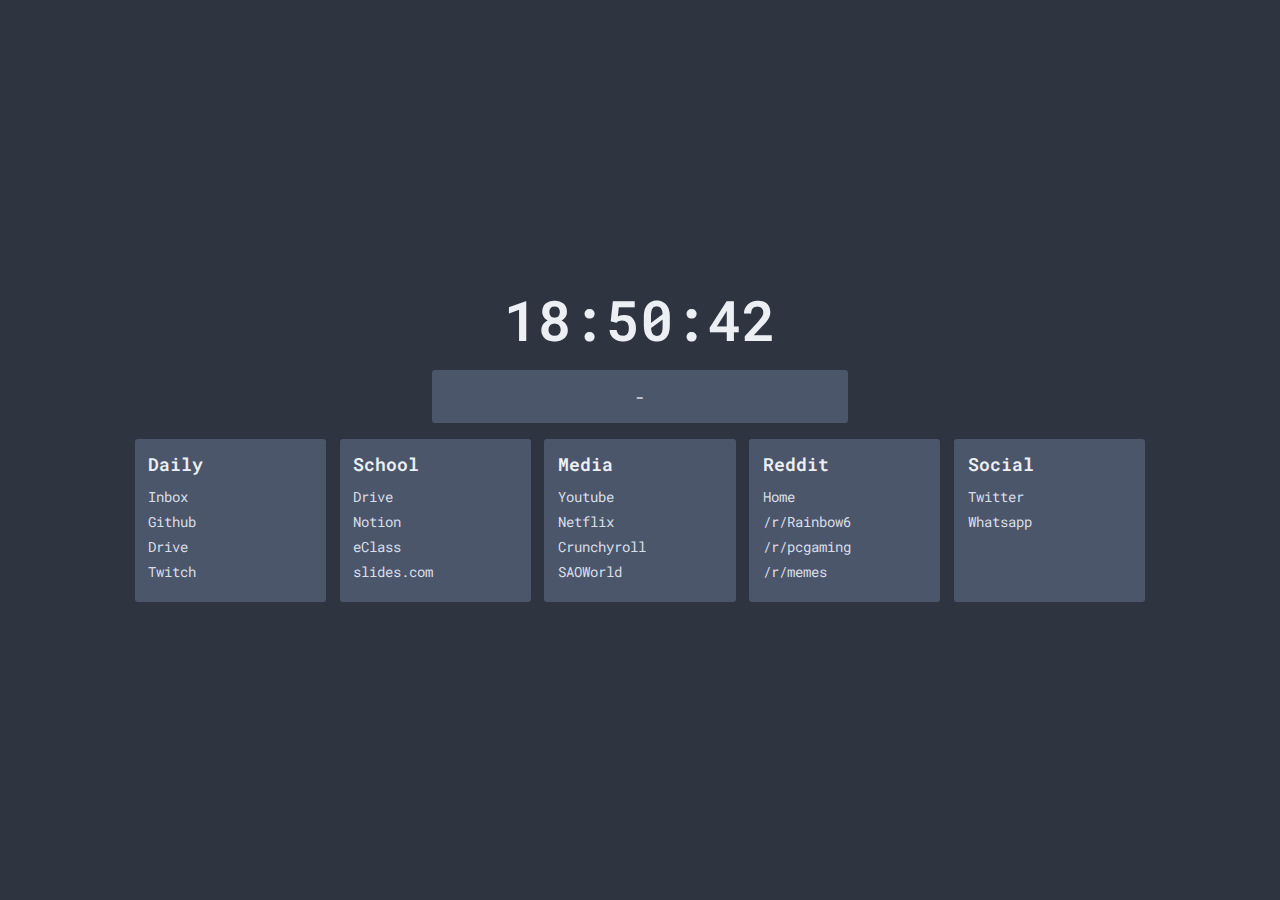
==== newtab.html @ 7ac5561f "Added newtab page version" ====
<!DOCTYPE html>
<html lang="en">

<head>
  <meta charset="UTF-8" />
  <meta name="viewport" content="width=device-width, initial-scale=1.0" />
  <meta http-equiv="X-UA-Compatible" content="ie=edge" />

  <title>Home</title>
  <link rel="stylesheet" href="styles.css" />
  <link href="favicon.png" rel="shortcut icon" type="image/x-icon" />
</head>

<body>
  <div id="search">
    <input id="search-field" type="text" name="search-field" onkeypress="return search(event)" />
  </div>
  <div class="container">
    <div id="clock"></div>
    <div class="weather-container">
      <div class="row">
        <div id="weather-description" class="inline"></div>
        <div class="inline">-</div>
        <div id="temp" class="inline"></div>
      </div>
    </div>
    <div class="bookmark-container">
      <div class="bookmark-set">
        <div class="bookmark-title">Daily</div>
        <div class="bookmark-inner-container">
          <a class="bookmark" href="https://inbox.google.com/" target="_self">Inbox</a>
          <a class="bookmark" href="https://github.com/" target="_self">Github</a>
          <a class="bookmark" href="https://drive.google.com/" target="_self">Drive</a>
          <a class="bookmark" href="https://twitch.com/" target="_self">Twitch</a>
          <a class="bookmark" href="https://icloud.com/" target="_self">iCloud</a>
        </div>
      </div>
      <div class="bookmark-set">
        <div class="bookmark-title">School</div>
        <div class="bookmark-inner-container">
          <a class="bookmark" href="https://drive.google.com/u/1/" target="_self">Drive</a>
          <a class="bookmark" href="https://notion.so" target="_self">Notion</a>
          <a class="bookmark" href="https://eclass.hkugac.edu.hk/" target="_self">eClass</a>
          <a class="bookmark" href="https://slides.com" target="_self">slides.com</a>
        </div>
      </div>
      <div class="bookmark-set">
        <div class="bookmark-title">Media</div>
        <div class="bookmark-inner-container">
          <a class="bookmark" href="https://youtube.com" target="_self">Youtube</a>
          <a class="bookmark" href="https://netflix.com" target="_self">Netflix</a>
          <a class="bookmark" href="https://crunchyroll.com" target="_self">Crunchyroll</a>
          <a class="bookmark" href="https://saoworld.com" target="_self">SAOWorld</a>
        </div>
      </div>
      <div class="bookmark-set">
        <div class="bookmark-title">
          Reddit
        </div>
        <div class="bookmark-inner-container">
          <a class="bookmark" href="https://reddit.com" target="_self">Home</a>
          <a class="bookmark" href="https://reddit.com/r/Rainbow6" target="_self">/r/Rainbow6</a>
          <a class="bookmark" href="https://reddit.com/r/pcgaming" target="_self">/r/pcgaming</a>
          <a class="bookmark" href="https://reddit.com/r/dankmemes" target="_self">/r/memes</a>
          <a class="bookmark" href="https://reddit.com/r/memes" target="_self">/r/memes</a>
          <a class="bookmark" href="https://reddit.com/r/pcmasterrace" target="_self">/r/pcmasterrace</a>
          <a class="bookmark" href="https://reddit.com/r/IAmA" target="_self">/r/IAmA</a>
          <a class="bookmark" href="https://reddit.com/r/AmItheAsshole" target="_self">/r/AmItheAsshole</a>
          <a class="bookmark" href="https://reddit.com/r/unixporn" target="_self">/r/unixporn</a>
          <a class="bookmark" href="https://reddit.com/r/trans" target="_self">/r/trans</a>
          <a class="bookmark" href="https://reddit.com/r/itsaunixsystem" target="_self">/r/itsaunixsystem</a>
          <a class="bookmark" href="https://reddit.com/r/overwatch" target="_self">/r/overwatch</a>
        </div>
      </div>
      <div class="bookmark-set">
        <div class="bookmark-title">Social</div>
        <div class="bookmark-inner-container">
          <a class="bookmark" href="https://twitter.com" target="_self">Twitter</a>
          <a class="bookmark" href="https://web.whatsapp.com" target="_self">Whatsapp</a>
        </div>
      </div>
    </div>
  </div>

  <script>
    // Search on enter key event
    function search(e) {
      if (e.keyCode == 13) {
        var val = document.getElementById("search-field").value;
        window.open("https://www.startpage.com/do/search?q=" + val);
      }
    }
    // Get current time and format
    function getTime() {
      let date = new Date(),
        min = date.getMinutes(),
        sec = date.getSeconds(),
        hour = date.getHours();

      return (
        "" +
        (hour < 10 ? "0" + hour : hour) +
        ":" +
        (min < 10 ? "0" + min : min) +
        ":" +
        (sec < 10 ? "0" + sec : sec)
      );
    }

    window.onload = () => {
      let xhr = new XMLHttpRequest();
      // Request to open weather map
      xhr.open(
        "GET",
        "http://api.openweathermap.org/data/2.5/weather?id=1819729&units=metric&appid=91c774966e11ab0c564b9c7efb8ad6fe"
      );
      xhr.onload = () => {
        if (xhr.readyState === 4) {
          if (xhr.status === 200) {
            let json = JSON.parse(xhr.responseText);
            console.log(json);
            document.getElementById("temp").innerHTML =
              json.main.temp.toFixed(0) + " C";
            document.getElementById("weather-description").innerHTML =
              json.weather[0].description;
          } else {
            console.log("error msg: " + xhr.status);
          }
        }
      };
      xhr.send();
      // Set up the clock
      document.getElementById("clock").innerHTML = getTime();
      // Set clock interval to tick clock
      setInterval(() => {
        document.getElementById("clock").innerHTML = getTime();
      }, 100);
    };

    document.addEventListener("keydown", event => {
      if (event.keyCode == 32) {
        // Spacebar code to open search
        document.getElementById("search").style.display = "flex";
        document.getElementById("search-field").focus();
      } else if (event.keyCode == 27) {
        // Esc to close search
        document.getElementById("search-field").value = "";
        document.getElementById("search-field").blur();
        document.getElementById("search").style.display = "none";
      }
    });
  </script>
</body>

</html>
---- styles.css ----
@import url('https://fonts.googleapis.com/css?family=Roboto+Mono');

:root {
  --bg: #2E3440;
  --fg: #ECEFF4;
  --secondaryFg: #d8dee9;
  --containerBg: #4c566a;
  --searchBg: var(--containerBg);
  --scrollbarColor: #3f3f3f;
}

body {
  background-color: var(--bg);
  margin: 0px;
}

.container {
  width: 100%;
  height: 100vh;
  display: flex;
  align-items: center;
  justify-content: center;
  flex-direction: column;
}

#clock {
  font-family: sans-serif;
  font-size: 3.5rem;
  font-weight: 600;
  font-family: 'Roboto Mono';
  color: var(--fg);
  margin-bottom: 0.25em;
}

#search {
  width: 100%;
  height: 100vh;
  background-color: var(--searchBg);
  display: none;
  position: absolute;
  box-sizing: border-box;
  flex-direction: column;
  align-items: center;
  justify-content: center;
}

#search-field {
  width: 90%;
  padding: 0.75em 1em;
  box-sizing: border-box;
  background-color: var(--searchBg);
  border: solid 0px var(--searchBg);
  font-family: 'Roboto Mono';
  font-size: 4rem;
  color: var(--fg);
  outline: none;
  border-radius: 3px;
  margin-bottom: 1em;
  text-align: center;
}

.weather-container {
  width: 30%;
  background-color: var(--containerBg);
  padding: 1em;
  border-radius: 3px;
  font-family: 'Roboto Mono';
  color: var(--fg);
  text-align: center;
}
.inline {
  display: inline-block;
}

.bookmark-container {
  display: flex;
  flex-direction: row;
  justify-content: center;
  width: 80%;
  margin: 1em 0em;
}

@media only screen and (max-width: 960px) {
  .container {
    height: auto;
  }
  #clock {
    margin-top: 1em;
  }
  .container > .bookmark-container {
    flex-direction: column;
    width: 60%;
  }
  .bookmark-container > .bookmark-set {
    width: auto;
    margin: 1em 0em;
  }
}

.bookmark-set {
  padding: 1em;
  background-color: var(--containerBg);
  border-radius: 3px;
  font-family: 'Roboto Mono';
  font-size: 0.85rem;
  width: 25%;
  height: 12em;
  margin: 0em 0.5em;
  box-sizing: border-box;
}

.bookmark-inner-container {
  overflow-y: scroll;
  height: 80%;
  vertical-align: top;
  padding-right: 6px;
  box-sizing: border-box;

  scrollbar-width: thin;
  scrollbar-color: var(--scrollbarColor) #ffffff00;
}

.bookmark-inner-container::-webkit-scrollbar {
  width: 6px;
}
.bookmark-inner-container::-webkit-scrollbar-track {
  background: #ffffff00;
}
.bookmark-inner-container::-webkit-scrollbar-thumb {
  background-color: var(--scrollbarColor);
  border-radius: 6px;
  border: 3px solid #ffffff00;
}

.bookmark-title {
  font-size: 1.1rem;
  font-weight: 600;
  color: var(--fg);
  margin: 0em 0em 0.35em 0em;
}
.bookmark {
  text-decoration: none;
  color: var(--secondaryFg);
  display: block;
  margin: 0.5em 0em;
}
.bookmark:hover {
  color: var(--fg);
}
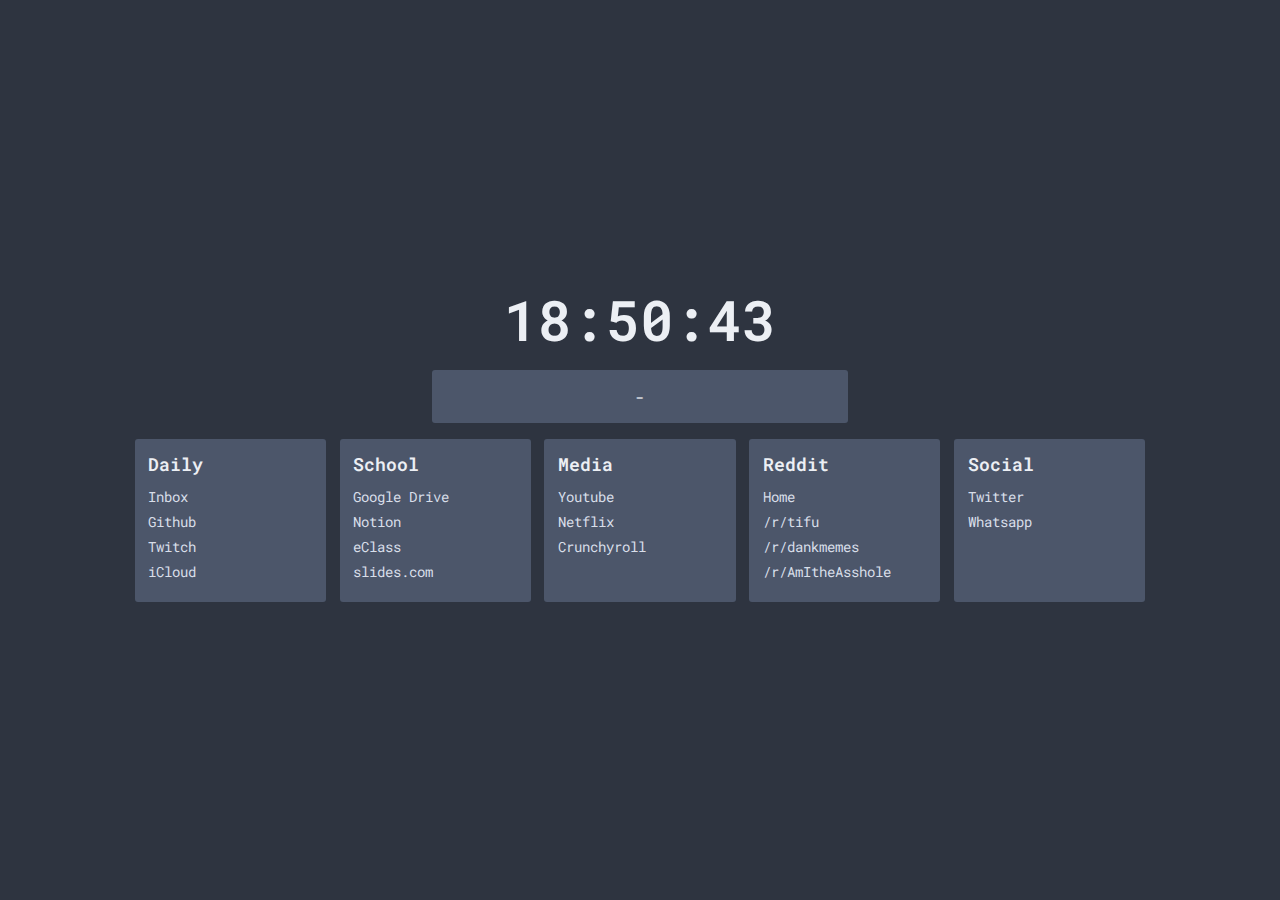
==== commit ebe459d4: "update" ====
--- a/newtab.html
+++ b/newtab.html
@@ -6,7 +6,7 @@
   <meta name="viewport" content="width=device-width, initial-scale=1.0" />
   <meta http-equiv="X-UA-Compatible" content="ie=edge" />
 
-  <title>Home</title>
+  <title>New Tab</title>
   <link rel="stylesheet" href="styles.css" />
   <link href="favicon.png" rel="shortcut icon" type="image/x-icon" />
 </head>
@@ -28,9 +28,8 @@
       <div class="bookmark-set">
         <div class="bookmark-title">Daily</div>
         <div class="bookmark-inner-container">
-          <a class="bookmark" href="https://inbox.google.com/" target="_self">Inbox</a>
+          <a class="bookmark" href="https://mail.google.com/" target="_self">Inbox</a>
           <a class="bookmark" href="https://github.com/" target="_self">Github</a>
-          <a class="bookmark" href="https://drive.google.com/" target="_self">Drive</a>
           <a class="bookmark" href="https://twitch.com/" target="_self">Twitch</a>
           <a class="bookmark" href="https://icloud.com/" target="_self">iCloud</a>
         </div>
@@ -38,10 +37,11 @@
       <div class="bookmark-set">
         <div class="bookmark-title">School</div>
         <div class="bookmark-inner-container">
-          <a class="bookmark" href="https://drive.google.com/u/1/" target="_self">Drive</a>
+          <a class="bookmark" href="https://drive.google.com/u/1/" target="_self">Google Drive</a>
           <a class="bookmark" href="https://notion.so" target="_self">Notion</a>
           <a class="bookmark" href="https://eclass.hkugac.edu.hk/" target="_self">eClass</a>
           <a class="bookmark" href="https://slides.com" target="_self">slides.com</a>
+          <a class="bookmark" href="https://classroom.google.com" target="_self">Google Classroom</a>
         </div>
       </div>
       <div class="bookmark-set">
@@ -50,7 +50,6 @@
           <a class="bookmark" href="https://youtube.com" target="_self">Youtube</a>
           <a class="bookmark" href="https://netflix.com" target="_self">Netflix</a>
           <a class="bookmark" href="https://crunchyroll.com" target="_self">Crunchyroll</a>
-          <a class="bookmark" href="https://saoworld.com" target="_self">SAOWorld</a>
         </div>
       </div>
       <div class="bookmark-set">
@@ -59,17 +58,19 @@
         </div>
         <div class="bookmark-inner-container">
           <a class="bookmark" href="https://reddit.com" target="_self">Home</a>
-          <a class="bookmark" href="https://reddit.com/r/Rainbow6" target="_self">/r/Rainbow6</a>
-          <a class="bookmark" href="https://reddit.com/r/pcgaming" target="_self">/r/pcgaming</a>
-          <a class="bookmark" href="https://reddit.com/r/dankmemes" target="_self">/r/memes</a>
+          <a class="bookmark" href="https://reddit.com/r/tifu" target="_self">/r/tifu</a>
+
+          <a class="bookmark" href="https://reddit.com/r/dankmemes" target="_self">/r/dankmemes</a>
+          <a class="bookmark" href="https://reddit.com/r/AmItheAsshole" target="_self">/r/AmItheAsshole</a>
           <a class="bookmark" href="https://reddit.com/r/memes" target="_self">/r/memes</a>
           <a class="bookmark" href="https://reddit.com/r/pcmasterrace" target="_self">/r/pcmasterrace</a>
           <a class="bookmark" href="https://reddit.com/r/IAmA" target="_self">/r/IAmA</a>
-          <a class="bookmark" href="https://reddit.com/r/AmItheAsshole" target="_self">/r/AmItheAsshole</a>
           <a class="bookmark" href="https://reddit.com/r/unixporn" target="_self">/r/unixporn</a>
           <a class="bookmark" href="https://reddit.com/r/trans" target="_self">/r/trans</a>
           <a class="bookmark" href="https://reddit.com/r/itsaunixsystem" target="_self">/r/itsaunixsystem</a>
           <a class="bookmark" href="https://reddit.com/r/overwatch" target="_self">/r/overwatch</a>
+          <a class="bookmark" href="https://reddit.com/r/Rainbow6" target="_self">/r/Rainbow6</a>
+          <a class="bookmark" href="https://reddit.com/r/pcgaming" target="_self">/r/pcgaming</a>
         </div>
       </div>
       <div class="bookmark-set">
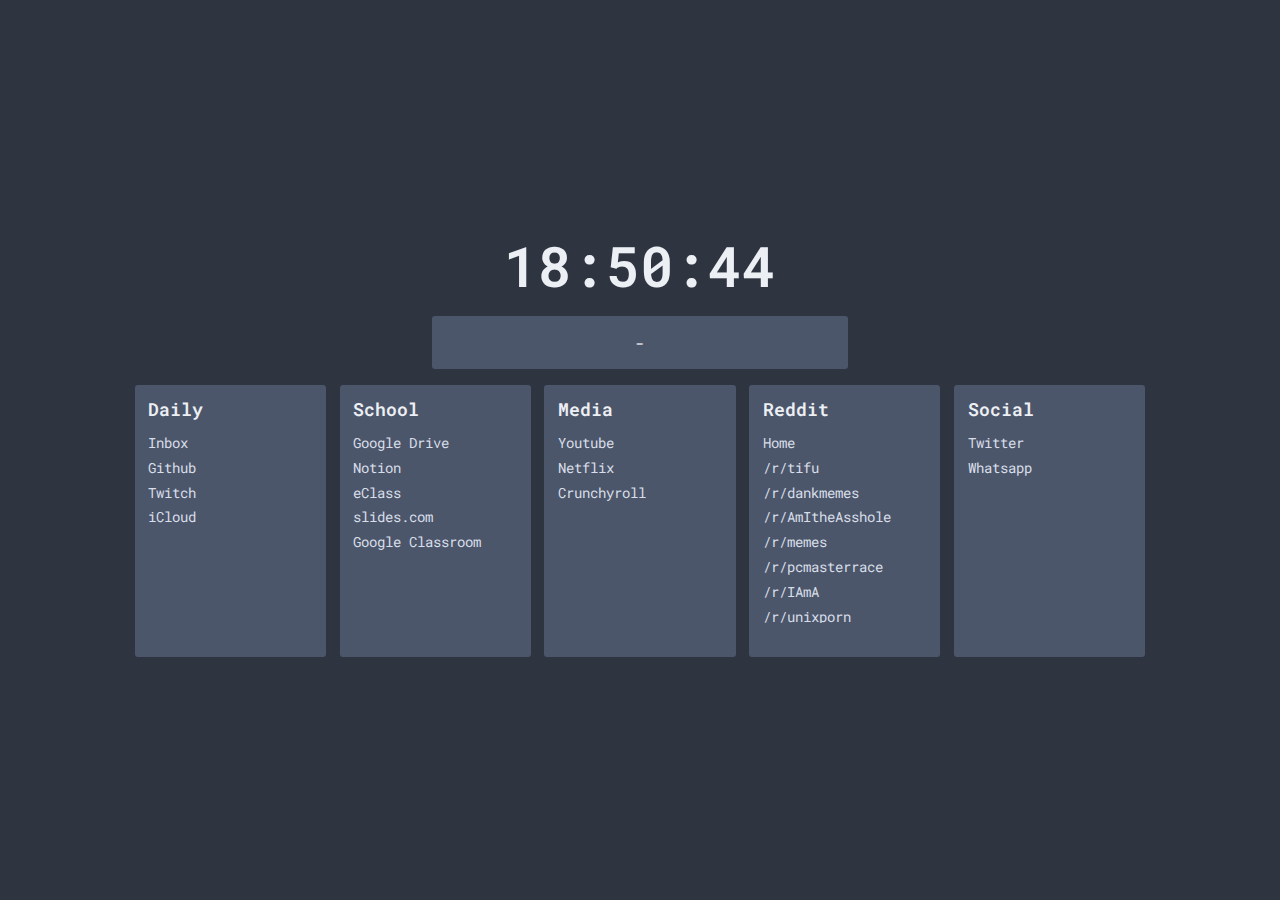
==== commit 696ced7e: "Changed hotkey from shift to ctrl" ====
--- a/newtab.html
+++ b/newtab.html
@@ -84,11 +84,18 @@
   </div>
 
   <script>
+
+    let buffer = [];
+
     // Search on enter key event
     function search(e) {
-      if (e.keyCode == 13) {
+      if (e.code == "Enter") {
         var val = document.getElementById("search-field").value;
-        window.open("https://www.startpage.com/do/search?q=" + val);
+        if (buffer.includes('Ctrl')) {
+          window.open(val, "_self");
+        } else {
+          window.open("https://startpage.com/do/search?q=" + val, "_self");
+        }
       }
     }
     // Get current time and format
@@ -139,15 +146,25 @@
     };
 
     document.addEventListener("keydown", event => {
-      if (event.keyCode == 32) {
+
+      if (event.code == "Space") {
         // Spacebar code to open search
         document.getElementById("search").style.display = "flex";
         document.getElementById("search-field").focus();
-      } else if (event.keyCode == 27) {
+        lastKeyTime = Date.now()
+      } else if (event.code == "CapsLock" || event.code == "Escape") {
         // Esc to close search
         document.getElementById("search-field").value = "";
         document.getElementById("search-field").blur();
         document.getElementById("search").style.display = "none";
+      } else if (event.code == "Ctrl") {
+        buffer.push(event.code);
+
+        if (Date.now() - lastKeyTime > 200) {
+          buffer = [];
+        }
+
+        lastKeyTime = Date.now()
       }
     });
   </script>
--- a/styles.css
+++ b/styles.css
@@ -105,7 +105,7 @@
   font-family: 'Roboto Mono';
   font-size: 0.85rem;
   width: 25%;
-  height: 12em;
+  height: 20em;
   margin: 0em 0.5em;
   box-sizing: border-box;
 }
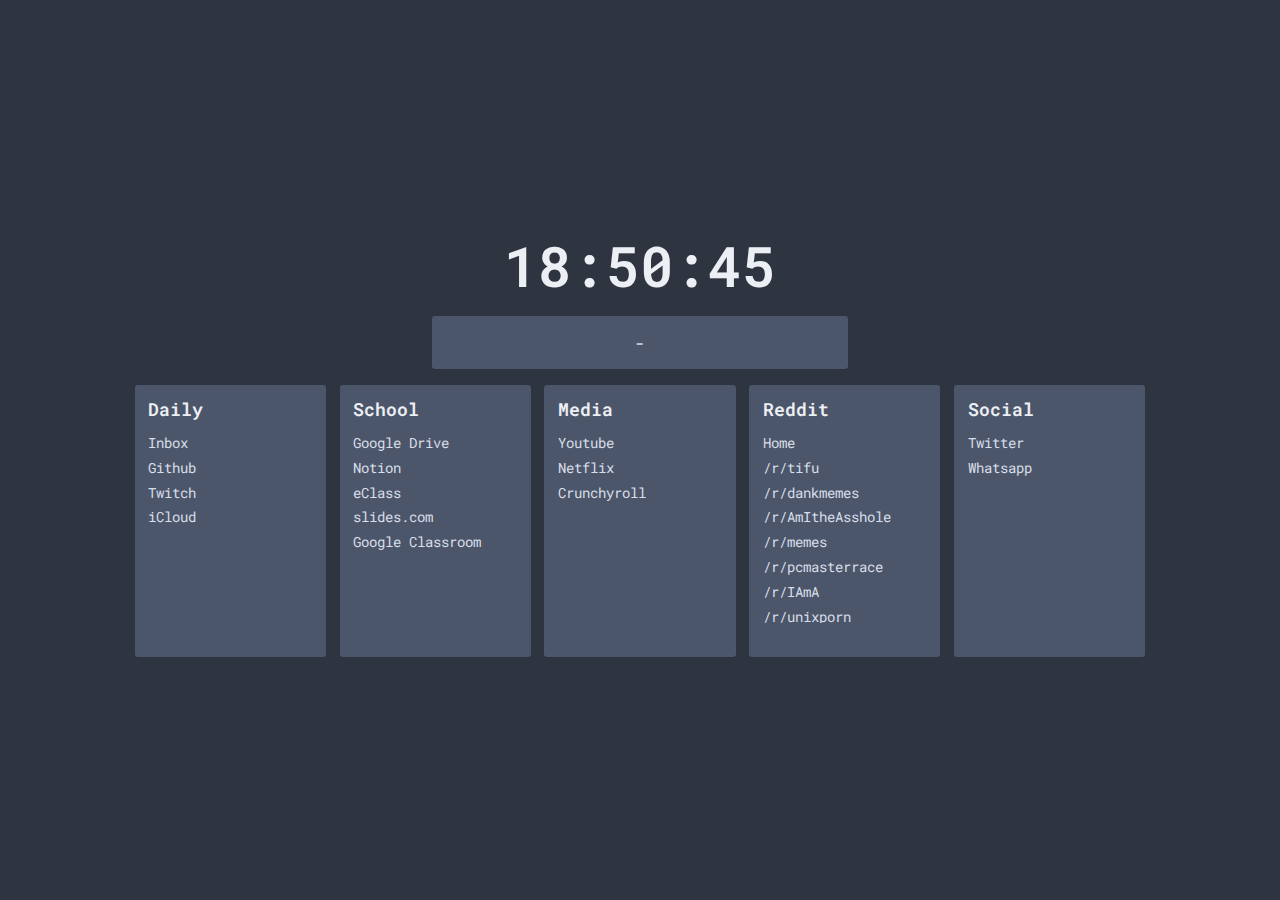
==== commit ce5c0d6e: "Switched back to google for speeed" ====
--- a/newtab.html
+++ b/newtab.html
@@ -84,17 +84,14 @@
   </div>
 
   <script>
-
-    let buffer = [];
-
     // Search on enter key event
     function search(e) {
       if (e.code == "Enter") {
         var val = document.getElementById("search-field").value;
-        if (buffer.includes('Ctrl')) {
+        if (e.ctrlKey) {
           window.open(val, "_self");
         } else {
-          window.open("https://startpage.com/do/search?q=" + val, "_self");
+          window.open("https://google.com/search?q=" + val, "_self");
         }
       }
     }
@@ -157,15 +154,8 @@
         document.getElementById("search-field").value = "";
         document.getElementById("search-field").blur();
         document.getElementById("search").style.display = "none";
-      } else if (event.code == "Ctrl") {
-        buffer.push(event.code);
+      }
 
-        if (Date.now() - lastKeyTime > 200) {
-          buffer = [];
-        }
-
-        lastKeyTime = Date.now()
-      }
     });
   </script>
 </body>
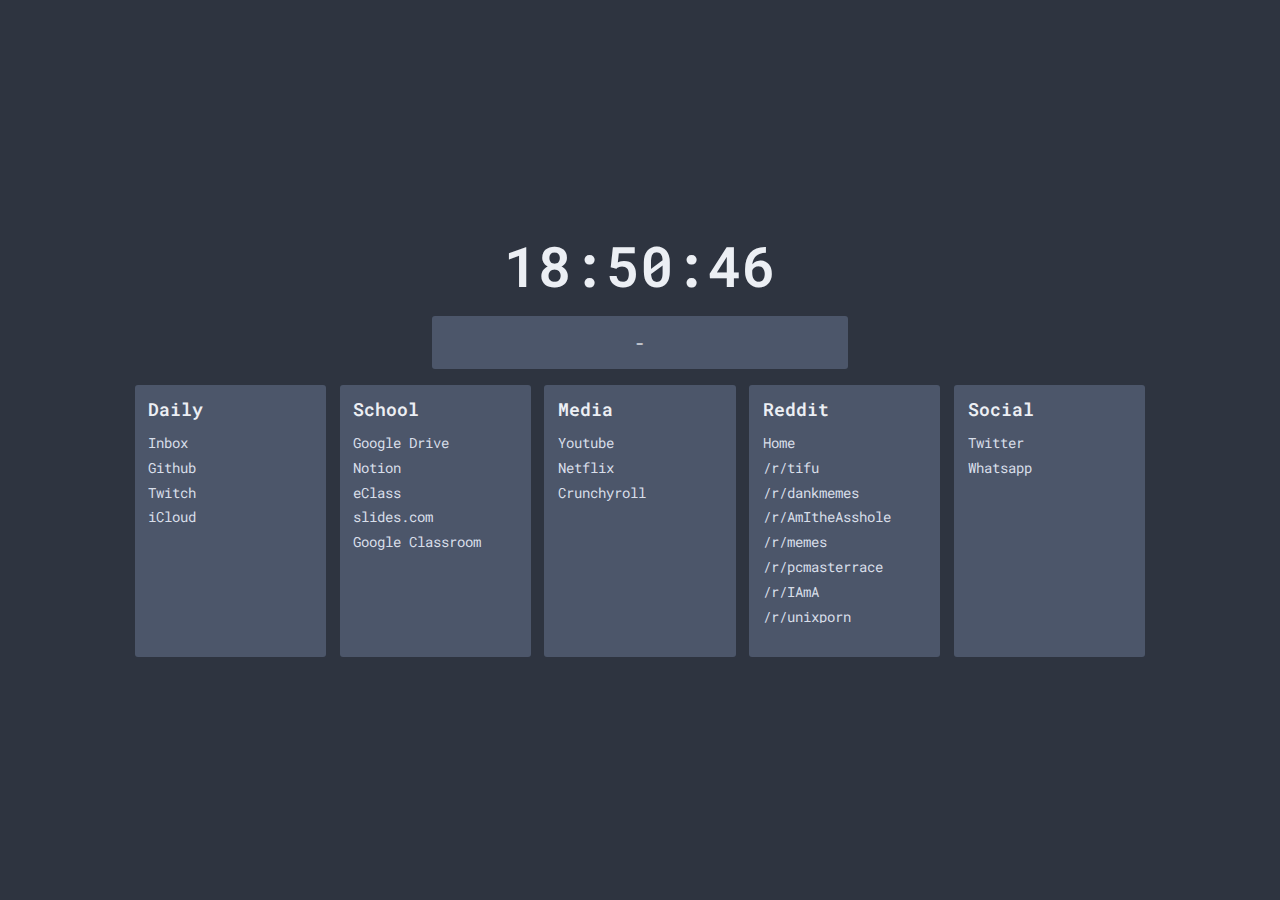
==== commit 775e2a1b: "Merge remote-tracking branch 'refs/remotes/origin/master'" ====
--- a/newtab.html
+++ b/newtab.html
@@ -117,7 +117,7 @@
       // Request to open weather map
       xhr.open(
         "GET",
-        "http://api.openweathermap.org/data/2.5/weather?id=1819729&units=metric&appid=91c774966e11ab0c564b9c7efb8ad6fe"
+        "https://api.openweathermap.org/data/2.5/weather?id=1819729&units=metric&appid=91c774966e11ab0c564b9c7efb8ad6fe"
       );
       xhr.onload = () => {
         if (xhr.readyState === 4) {
